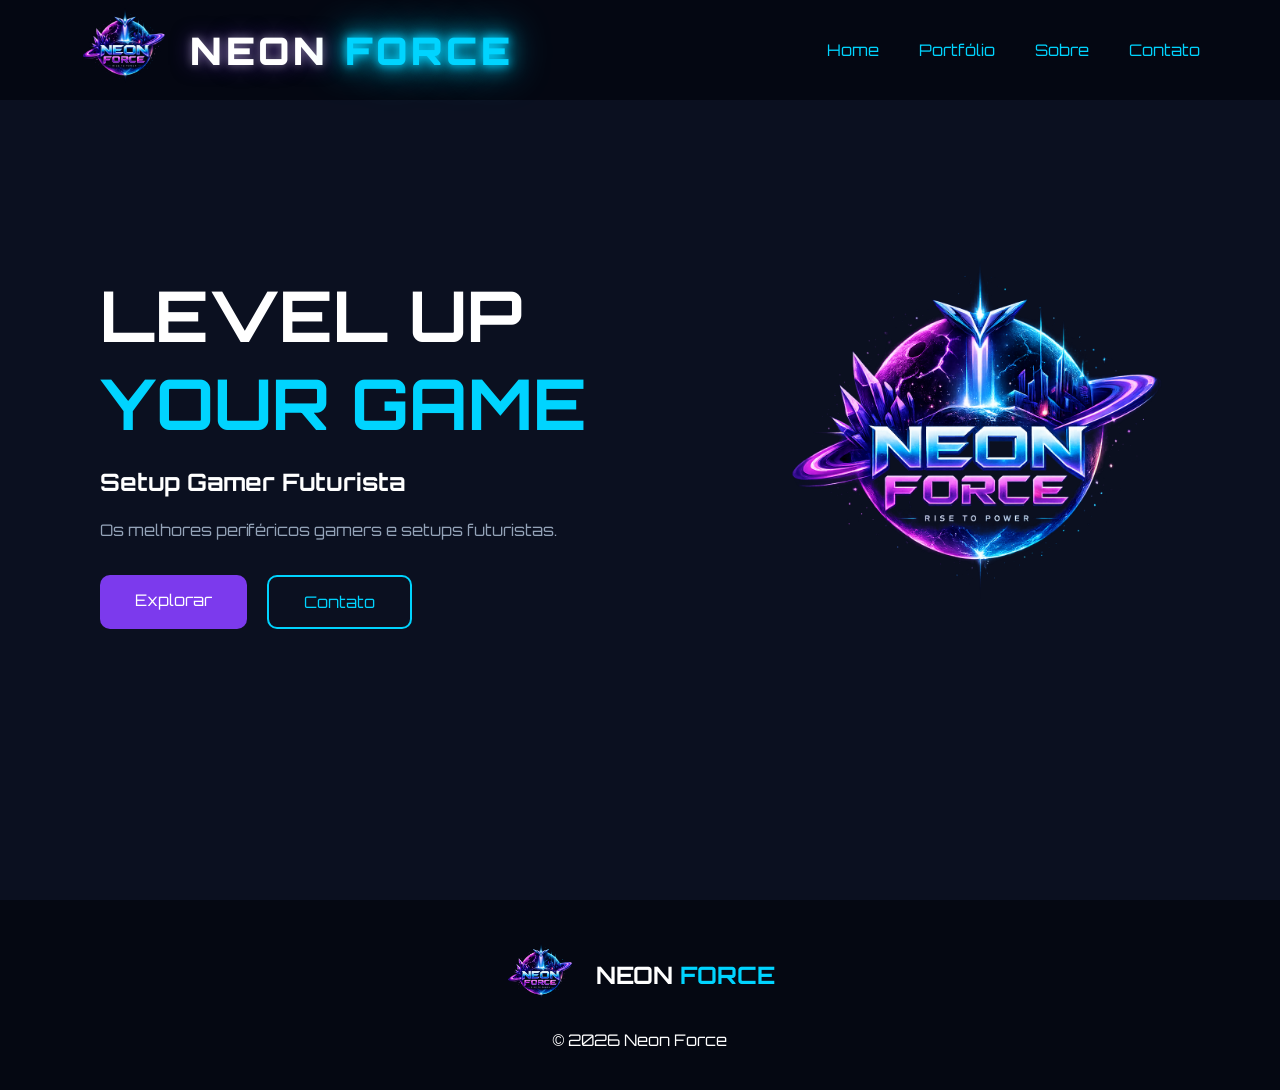
==== index.html @ 98b5211e "chore: criando a estrutura do site com o html" ====
<!DOCTYPE html>
<html lang="pt-br">
<head>

    <meta charset="UTF-8">
    <meta name="viewport" content="width=device-width, initial-scale=1.0">

    <title>Neon Force</title>

    <!-- FONT -->
    <link rel="preconnect" href="https://fonts.googleapis.com">

    <link href="https://fonts.googleapis.com/css2?family=Orbitron:wght@400;700;900&display=swap" rel="stylesheet">

    <!-- CSS -->
    <link rel="stylesheet" href="./src/css/estilo.css">

</head>

<body>

    <!-- HERO -->

    <section id="inicio">

        <img src="./src/assets/img/logo.png" id="imgHero">

        <h1 id="titulo">NEON FORCE</h1>

        <div class="barra">
            <div class="progresso"></div>
        </div>

    </section>

    <!-- HEADER -->

    <header>

        <div class="logo-container">

            <img src="./src/assets/img/logo.png" id="logo">

            <h1 class="texto-logo">
                NEON <span>FORCE</span>
            </h1>

        </div>

        <nav>

            <ul>

                <li><a href="./index.html">Home</a></li>

                <li><a href="./pages/portifolio.html">Portfólio</a></li>

                <li><a href="./pages/sobre.html">Sobre</a></li>

                <li><a href="./pages/contato.html">Contato</a></li>

            </ul>

        </nav>

    </header>

    <!-- MAIN -->

    <main>

        <section class="home">

            <div class="home-texto">

                <h1>
                    LEVEL UP <br>
                    <span>YOUR GAME</span>
                </h1>

                <h2>Setup Gamer Futurista</h2>

                <p>
                    Os melhores periféricos gamers e setups futuristas.
                </p>

                <div class="home-botoes">

                    <a href="./pages/portifolio.html" class="btn-explorar">
                        Explorar
                    </a>

                    <a href="./pages/contato.html" class="btn-ofertas">
                        Contato
                    </a>

                </div>

            </div>

            <div class="home-img">

                <img src="./src/assets/img/logo.png">

            </div>

        </section>

    </main>

    <!-- FOOTER -->

    <footer>

        <div class="footer-logo">

            <img src="./src/assets/img/logo.png">

            <h2>
                NEON <span>FORCE</span>
            </h2>

        </div>

        <p class="footer-direitos">
            © 2026 Neon Force
        </p>

    </footer>

    <!-- JS -->

    <script src="./src/js/script.js"></script>

</body>
</html>
---- src/css/estilo.css ----
:root{
    --corbg: #0B1020;
    --corprincipal: #7C3AED;
    --colorsecundaria: #00D4FF;
    --branco: #F8FAFC;
    --texto: #94A3B8;
    --corheader: #050812;
}

*{
    margin: 0;
    padding: 0;
    box-sizing: border-box;
}

body{
    background: #0B1020;
    font-family: 'Orbitron', sans-serif;
}

/* HERO */

#inicio{
    position: fixed;
    width: 100%;
    height: 100vh;
    background: #0B1020;

    display: flex;
    flex-direction: column;
    justify-content: center;
    align-items: center;

    z-index: 9999;

    animation: desaparecer 1s ease forwards;
    animation-delay: 3.5s;
}

#imgHero{
    width: 220px;
}

#titulo{
    color: white;
    font-size: 55px;
    margin-top: 20px;
}

.barra{
    width: 300px;
    height: 10px;

    background: rgba(255,255,255,.1);

    border-radius: 30px;

    margin-top: 30px;

    overflow: hidden;
}

.progresso{
    width: 0%;
    height: 100%;

    background: linear-gradient(
        90deg,
        var(--corprincipal),
        var(--colorsecundaria)
    );

    animation: carregar 3s ease forwards;
}

@keyframes carregar{

    100%{
        width: 100%;
    }

}

@keyframes desaparecer{

    100%{
        opacity: 0;
        visibility: hidden;
    }

}

/* HEADER */

header{
    width: 100%;
    height: 100px;

    background: rgba(5,8,18,.95);

    display: flex;
    justify-content: space-between;
    align-items: center;

    padding: 0 80px;

    position: fixed;

    top: 0;

    z-index: 999;
}

.logo-container{
    display: flex;
    align-items: center;
    gap: 20px;
}

#logo{
    width: 90px;
}

.texto-logo{
    font-size: 38px;

    font-weight: 900;

    letter-spacing: 4px;

    color: white;

    text-transform: uppercase;

    position: relative;

    text-shadow:
    0 0 10px rgba(255,255,255,.4),
    0 0 20px rgba(124,58,237,.5);
}

.texto-logo span{
    color: var(--colorsecundaria);

    text-shadow:
    0 0 10px var(--colorsecundaria),
    0 0 20px var(--colorsecundaria),
    0 0 40px var(--colorsecundaria);
}


nav ul{
    display: flex;
    gap: 40px;
    list-style: none;
}

nav a{
    text-decoration: none;
    color: var(--colorsecundaria);
}

/* HOME */

.home{
    min-height: 100vh;

    display: flex;
    justify-content: space-between;
    align-items: center;

    padding: 0 100px;
}

.home-texto{
    max-width: 600px;
}

.home-texto h1{
    font-size: 70px;
    color: white;
}

.home-texto span{
    color: var(--colorsecundaria);
}

.home-texto h2{
    color: white;
    margin: 20px 0;
}

.home-texto p{
    color: var(--texto);
    line-height: 1.7;
}

.home-botoes{
    display: flex;
    gap: 20px;
    margin-top: 30px;
}

.btn-explorar,
.btn-ofertas{
    padding: 15px 35px;
    border-radius: 10px;
    text-decoration: none;
}

.btn-explorar{
    background: var(--corprincipal);
    color: white;
}

.btn-ofertas{
    border: 2px solid var(--colorsecundaria);
    color: var(--colorsecundaria);
}

.home-img img{
    width: 400px;
}

/* PÁGINAS */

.pagina{
    padding: 180px 50px;
    min-height: 100vh;
}

.titulo-pagina{
    text-align: center;
    color: white;
    font-size: 55px;
    margin-bottom: 50px;
}

.texto-pagina{
    max-width: 800px;
    margin: auto;

    color: var(--texto);

    text-align: center;

    line-height: 1.8;
}

/* CARDS */

.cards-container{
    display: grid;

    grid-template-columns: repeat(auto-fit,minmax(250px,1fr));

    gap: 30px;
}

.card{
    background: rgba(255,255,255,.05);

    border: 1px solid rgba(0,212,255,.2);

    border-radius: 20px;

    padding: 30px 25px;

    display: flex;
    flex-direction: column;
    align-items: center;

    text-align: center;

    transition: .3s;

    min-height: 380px;
}

.card:hover{
    transform: translateY(-8px);

    box-shadow:
    0 0 20px rgba(0,212,255,.2);
}

.card:hover{
    transform: translateY(-10px);

    box-shadow:
    0 0 20px rgba(0,212,255,.2);
}

.card h3{
    color: var(--colorsecundaria);
    margin-bottom: 15px;
}

.card p{
    color: var(--texto);
}

/* FORM */

.formulario{
    max-width: 600px;

    margin: auto;

    display: flex;
    flex-direction: column;

    gap: 20px;
}

.formulario input,
.formulario textarea{
    padding: 18px;

    border: none;

    border-radius: 10px;

    background: rgba(255,255,255,.05);

    color: white;
}

.formulario textarea{
    height: 180px;
    resize: none;
}

.formulario button{
    padding: 18px;

    border: none;

    border-radius: 10px;

    background: var(--corprincipal);

    color: white;

    cursor: pointer;
}

/* FOOTER */

footer{
    padding: 40px;

    text-align: center;

    background: var(--corheader);
}

.footer-logo{
    display: flex;
    justify-content: center;
    align-items: center;
    gap: 20px;
}

.footer-logo img{
    width: 70px;
}

.footer-logo h2{
    color: white;
}

.footer-logo span{
    color: var(--colorsecundaria);
}

.footer-direitos{
    color: white;
    margin-top: 20px;
}
/* SUBTITULOS */

.subtitulo{
    color: white;
    font-size: 35px;
    margin-bottom: 40px;
    text-align: center;
}

/* CARD IMG */

.card-img{
    width: 180px;
    height: 180px;

    object-fit: contain;

    margin-bottom: 25px;
}

.preco{
    display: block;
    margin-top: 20px;
    color: var(--colorsecundaria);
    font-size: 22px;
    font-weight: bold;
}

/* TABELA */

.tabela-section{
    margin-top: 100px;
}

.tabela-precos{
    width: 100%;
    border-collapse: collapse;
    margin-top: 30px;
}

.tabela-precos th{
    background: var(--corprincipal);
    color: white;
    padding: 20px;
}

.tabela-precos td{
    padding: 20px;
    text-align: center;
    color: white;
    border: 1px solid rgba(255,255,255,.1);
    background: rgba(255,255,255,.03);
}

/* SOBRE */

.sobre-container{
    display: flex;
    flex-direction: column;
    gap: 30px;
}

.sobre-box{
    background: rgba(255,255,255,.03);

    border: 1px solid rgba(0,212,255,.2);

    padding: 40px;

    border-radius: 20px;
}

.sobre-box h2{
    color: var(--colorsecundaria);
    margin-bottom: 20px;
}

.sobre-box p{
    color: var(--texto);
    line-height: 1.8;
}

/* CONTATO */

.contato-grid{
    display: grid;
    grid-template-columns: 1fr 1fr;
    gap: 50px;
}

.info-contato{
    background: rgba(255,255,255,.03);

    border: 1px solid rgba(0,212,255,.2);

    border-radius: 20px;

    padding: 40px;
}

.info-contato h2{
    color: var(--colorsecundaria);
    margin-bottom: 30px;
}

.info-contato p{
    color: white;
    margin-bottom: 20px;
}

.redes{
    margin-top: 30px;

    display: flex;
    flex-direction: column;
    gap: 15px;

    color: var(--texto);
}

/* RESPONSIVO */

@media(max-width:900px){

    .contato-grid{
        grid-template-columns: 1fr;
    }

}
.card p{
    color: var(--texto);
    line-height: 1.7;
    margin-top: 15px;
}

.preco{
    margin-top: auto;

    color: var(--colorsecundaria);

    font-size: 24px;

    font-weight: bold;
}
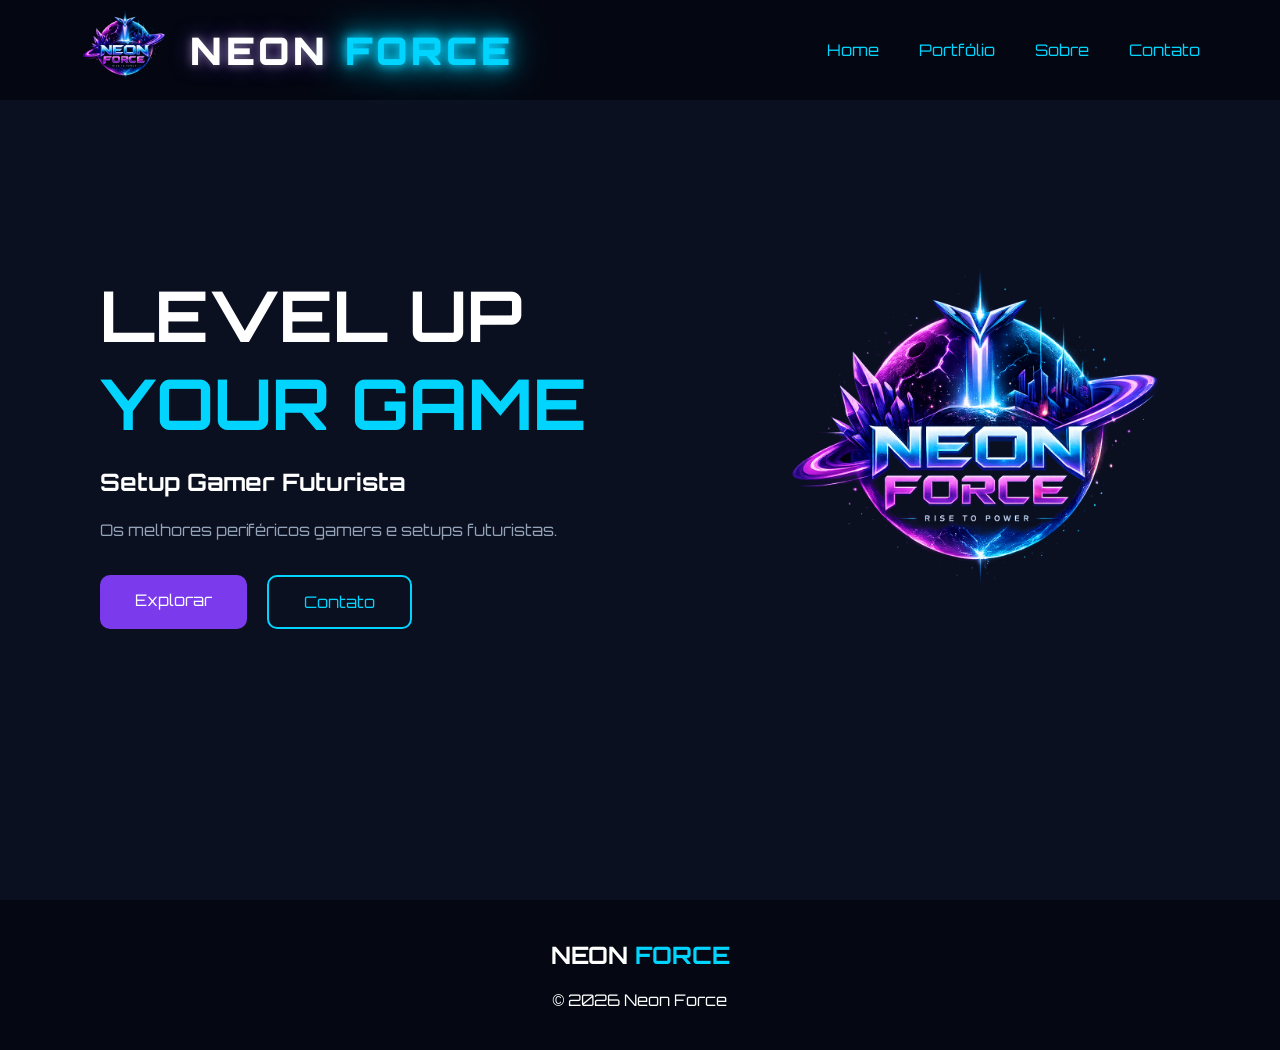
==== commit ef36b1ca: "fix: ajustando código html" ====
--- a/index.html
+++ b/index.html
@@ -1,5 +1,6 @@
 <!DOCTYPE html>
 <html lang="pt-br">
+
 <head>
 
     <meta charset="UTF-8">
@@ -7,28 +8,35 @@
 
     <title>Neon Force</title>
 
-    <!-- FONT -->
+
     <link rel="preconnect" href="https://fonts.googleapis.com">
 
     <link href="https://fonts.googleapis.com/css2?family=Orbitron:wght@400;700;900&display=swap" rel="stylesheet">
 
-    <!-- CSS -->
+
     <link rel="stylesheet" href="./src/css/estilo.css">
 
 </head>
 
 <body>
 
-    <!-- HERO -->
 
     <section id="inicio">
+
+        <div class="particles"></div>
 
         <img src="./src/assets/img/logo.png" id="imgHero">
 
         <h1 id="titulo">NEON FORCE</h1>
 
+        <p id="loading-text">
+            > INITIALIZING SYSTEM...
+        </p>
+
         <div class="barra">
+
             <div class="progresso"></div>
+
         </div>
 
     </section>
@@ -65,7 +73,6 @@
 
     </header>
 
-    <!-- MAIN -->
 
     <main>
 
@@ -108,13 +115,11 @@
 
     </main>
 
-    <!-- FOOTER -->
 
     <footer>
 
         <div class="footer-logo">
 
-            <img src="./src/assets/img/logo.png">
 
             <h2>
                 NEON <span>FORCE</span>
@@ -128,9 +133,9 @@
 
     </footer>
 
-    <!-- JS -->
 
     <script src="./src/js/script.js"></script>
 
 </body>
-</html>+
+</html>
